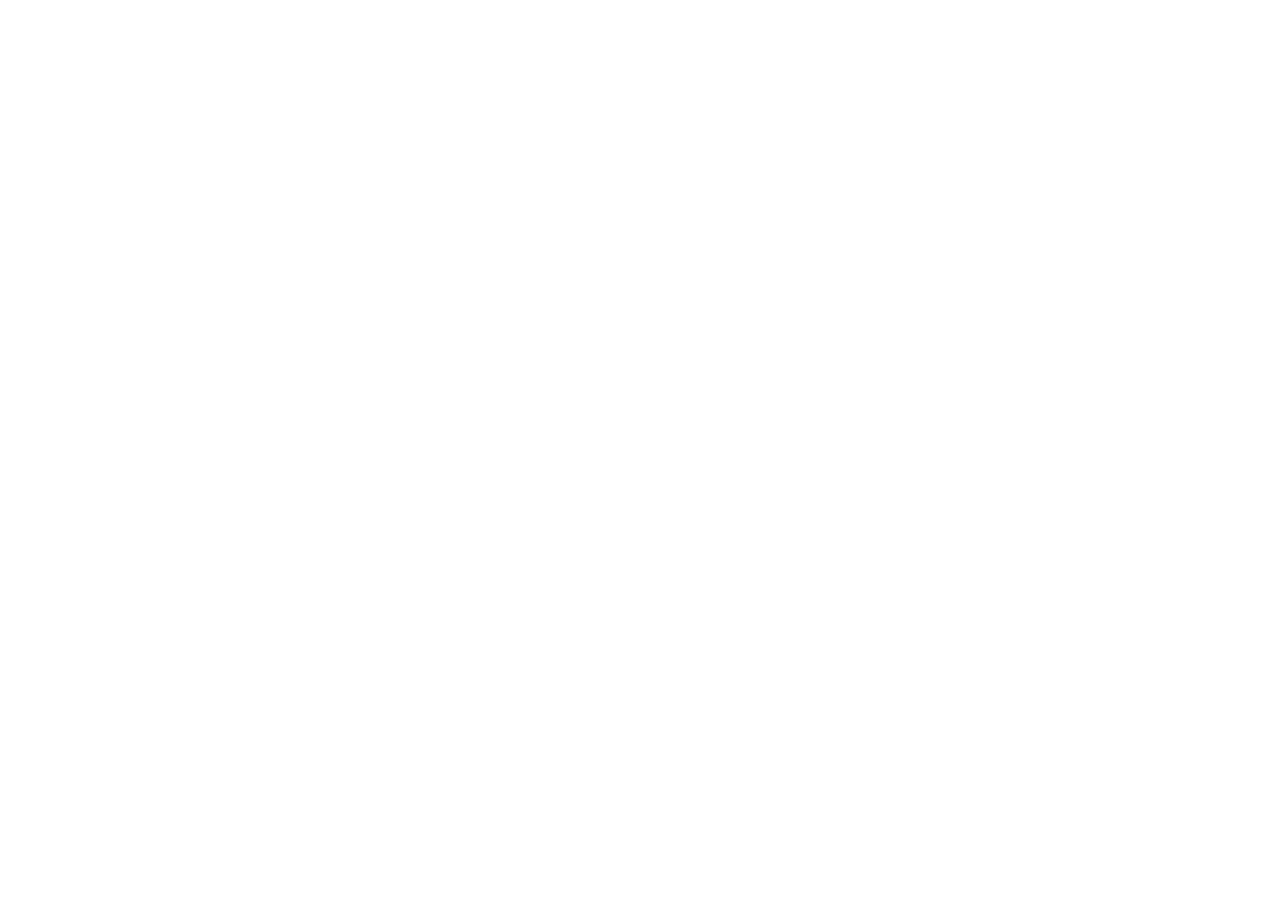
==== index.html @ d314cd54 "iniciando projeto html" ====
<!DOCTYPE html>
<html lang="en">
<head>
    <meta charset="UTF-8">
    <meta http-equiv="X-UA-Compatible" content="IE=edge">
    <meta name="viewport" content="width=device-width, initial-scale=1.0">
    <title>Document</title>
</head>
<body>
    
</body>
</html>
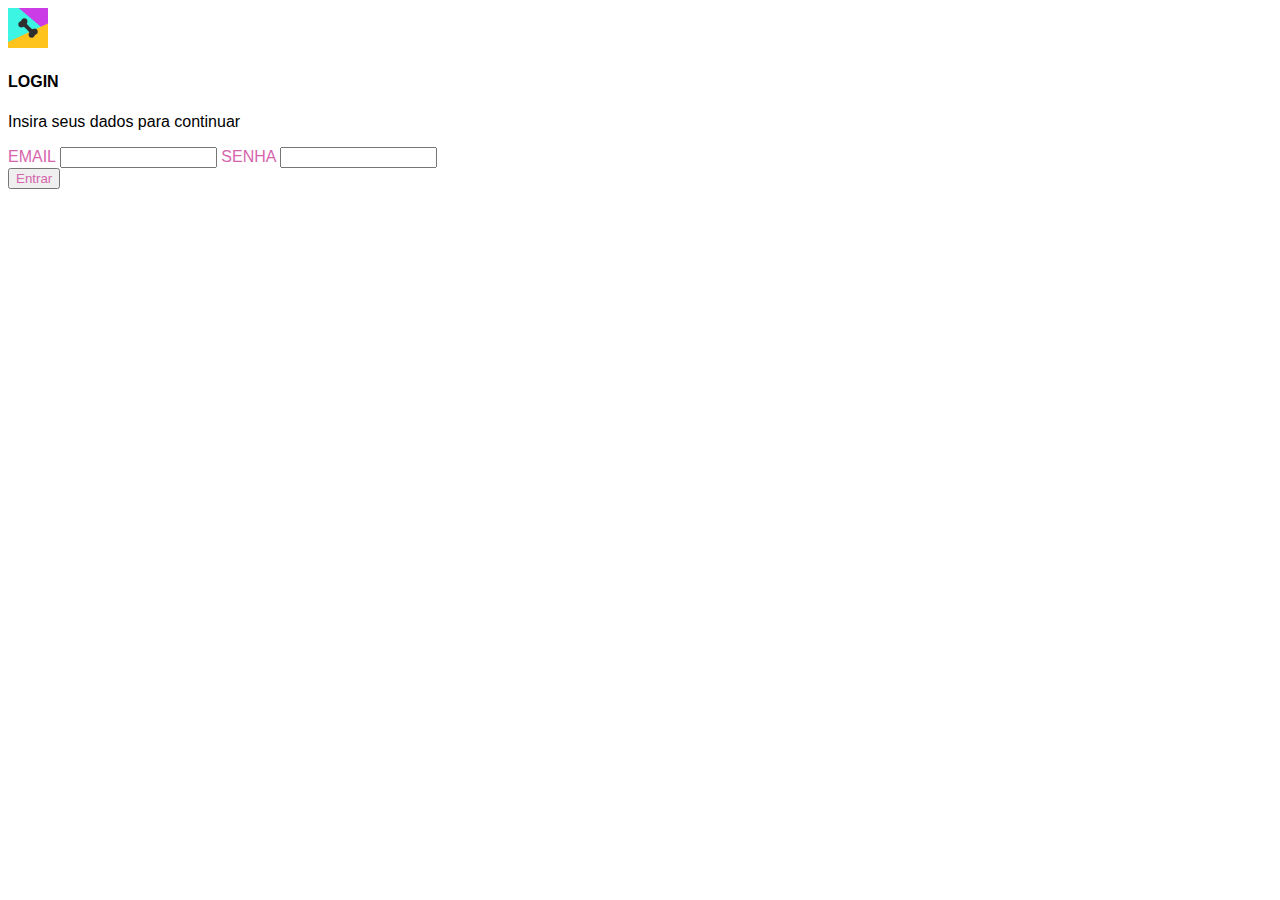
==== commit 0a39b81d: "atualizando html e css" ====
--- a/index.html
+++ b/index.html
@@ -1,12 +1,28 @@
 <!DOCTYPE html>
 <html lang="en">
-<head>
-    <meta charset="UTF-8">
-    <meta http-equiv="X-UA-Compatible" content="IE=edge">
-    <meta name="viewport" content="width=device-width, initial-scale=1.0">
-    <title>Document</title>
-</head>
-<body>
-    
-</body>
-</html>+  <head>
+    <meta charset="UTF-8" />
+    <meta http-equiv="X-UA-Compatible" content="IE=edge" />
+    <meta name="viewport" content="width=device-width, initial-scale=1.0" />
+    <link rel="stylesheet" href="/style.css" />
+    <title>Adoção de Animais</title>
+  </head>
+  <body>
+    <img class="logo" src="/img/ico.png" />
+    <h4>LOGIN</h4>
+    <p>Insira seus dados para continuar</p>
+
+    <form>
+      <label>
+        EMAIL
+        <input type="text" />
+      </label>
+
+      <label>
+        SENHA
+        <input type="password" />
+      </label>
+    </form>
+    <button>Entrar</button>
+  </body>
+</html>
--- a/style.css
+++ b/style.css
@@ -0,0 +1,15 @@
+* {
+  font-family: "Gill Sans", "Gill Sans MT", Calibri, "Trebuchet MS", sans-serif;
+}
+
+.logo {
+  height: 40px;
+}
+
+label {
+  color: rgb(214, 101, 173);
+}
+
+button {
+  color: rgb(214, 101, 173);
+}
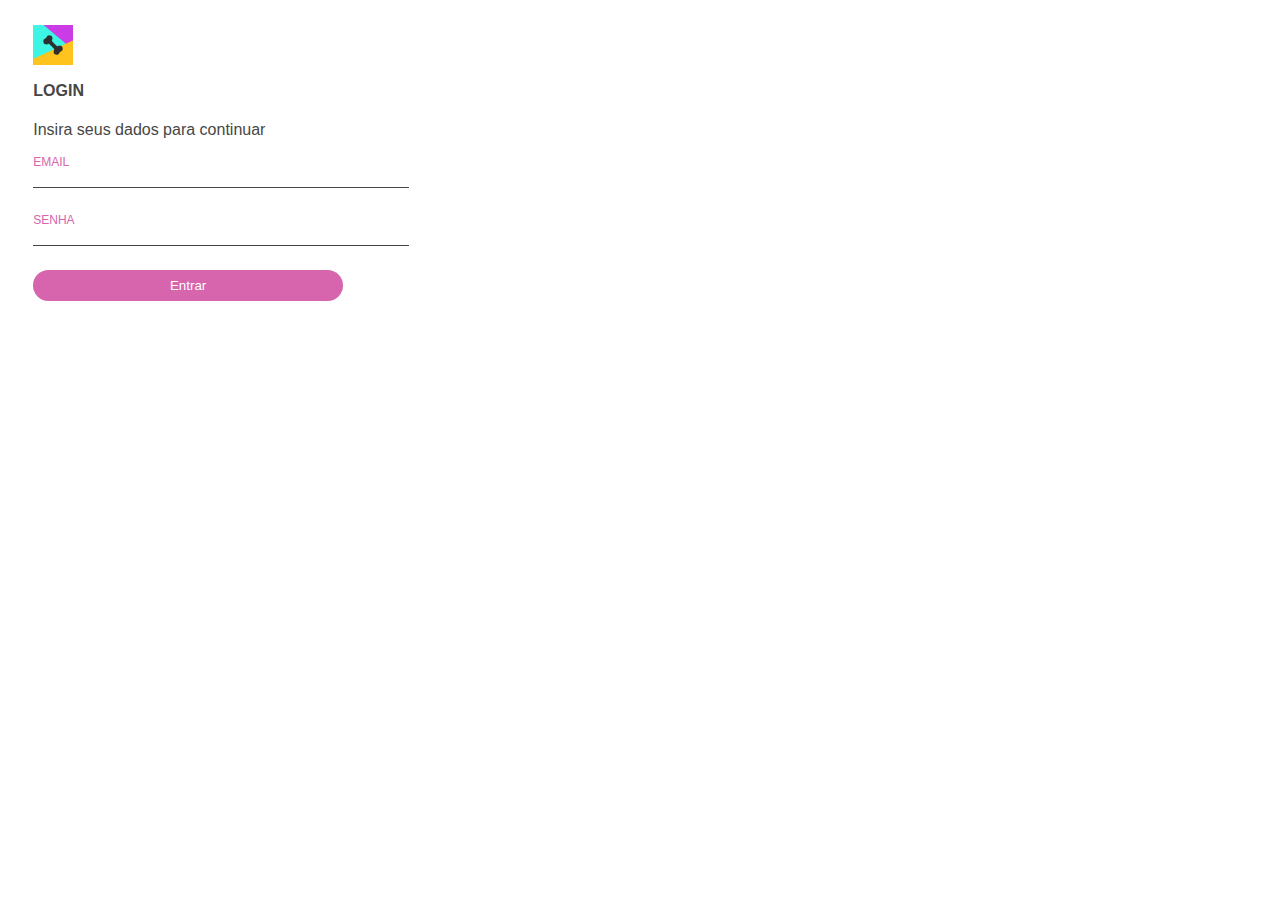
==== commit fcf9cfd3: "atualizando css, html e criando js" ====
--- a/index.html
+++ b/index.html
@@ -8,21 +8,31 @@
     <title>Adoção de Animais</title>
   </head>
   <body>
-    <img class="logo" src="/img/ico.png" />
-    <h4>LOGIN</h4>
-    <p>Insira seus dados para continuar</p>
+    <div class="login-conteiner">
+      <img class="logo" src="/img/ico.png" />
+      <h4>LOGIN</h4>
+      <p>Insira seus dados para continuar</p>
+    </div>
+    <form>
+      <div class="email">
+        <label> EMAIL </label>
+      </div>
 
-    <form>
-      <label>
-        EMAIL
-        <input type="text" />
-      </label>
+      <div class="i">
+        <input class="input" type="text" />
+      </div>
 
-      <label>
-        SENHA
-        <input type="password" />
-      </label>
+      <div class="senha">
+        <label> SENHA </label>
+      </div>
+
+      <div class="input-conteiner">
+        <input class="input" type="password" />
+      </div>
+
+      <div class="button-conteiner">
+        <button>Entrar</button>
+      </div>
     </form>
-    <button>Entrar</button>
   </body>
 </html>
--- a/style.css
+++ b/style.css
@@ -2,8 +2,49 @@
   font-family: "Gill Sans", "Gill Sans MT", Calibri, "Trebuchet MS", sans-serif;
 }
 
+.login-conteiner {
+  padding-left: 2%;
+  margin-top: 2%;
+}
+
 .logo {
   height: 40px;
+}
+h4 {
+  margin-top: 1%;
+  color: rgb(71, 70, 70);
+}
+
+p {
+  color: rgb(71, 70, 70);
+}
+
+form {
+  padding-left: 2%;
+  display: flex;
+  flex-direction: column;
+}
+
+.email {
+  padding-bottom: 0%;
+  display: flex;
+  flex-direction: row;
+  font-size: 12px;
+}
+
+.senha {
+  padding-bottom: 0%;
+  display: flex;
+  flex-direction: row;
+  font-size: 12px;
+}
+
+.input {
+  margin-bottom: 2%;
+  border: none;
+  border-bottom: solid 1px;
+  width: 30%;
+  color: rgb(71, 70, 70);
 }
 
 label {
@@ -11,5 +52,14 @@
 }
 
 button {
-  color: rgb(214, 101, 173);
+  background-color: rgb(214, 101, 173);
+  width: 25%;
+  padding: 8px;
+  border-radius: 20px;
+  border: none;
+  color: white;
 }
+
+.button-conteiner {
+  align-content: center;
+}
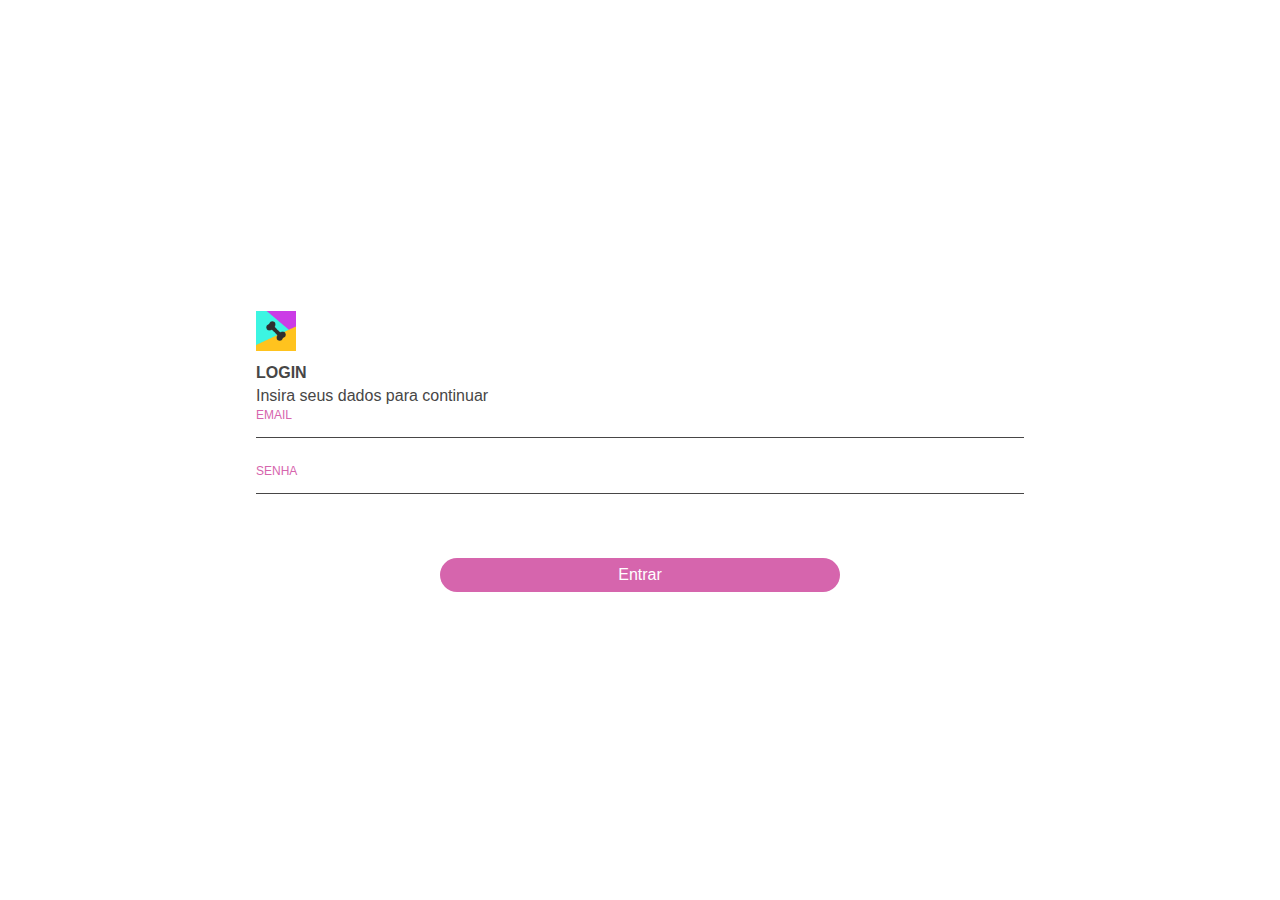
==== commit 7c252824: "criando aplicação js" ====
--- a/index.html
+++ b/index.html
@@ -4,35 +4,28 @@
     <meta charset="UTF-8" />
     <meta http-equiv="X-UA-Compatible" content="IE=edge" />
     <meta name="viewport" content="width=device-width, initial-scale=1.0" />
-    <link rel="stylesheet" href="/style.css" />
-    <title>Adoção de Animais</title>
+    <link rel="stylesheet" href="/css/style.css" />
+    <title>Login</title>
   </head>
   <body>
+    <section>
     <div class="login-conteiner">
       <img class="logo" src="/img/ico.png" />
       <h4>LOGIN</h4>
       <p>Insira seus dados para continuar</p>
     </div>
+    
     <form>
-      <div class="email">
-        <label> EMAIL </label>
-      </div>
+      <label class="email"> EMAIL </label>
 
-      <div class="i">
-        <input class="input" type="text" />
-      </div>
+      <input class="input" type="text" />
 
-      <div class="senha">
-        <label> SENHA </label>
-      </div>
+      <label class="senha"> SENHA </label>
 
-      <div class="input-conteiner">
-        <input class="input" type="password" />
-      </div>
+      <input class="input" type="password" />
 
-      <div class="button-conteiner">
-        <button>Entrar</button>
-      </div>
+      <a href="./home.html" target="_blank">Entrar</a>
     </form>
+  </section>
   </body>
 </html>
--- a/css/style.css
+++ b/css/style.css
@@ -0,0 +1,87 @@
+* {
+  margin: 0;
+  padding: 0;
+  font-family: "Gill Sans", "Gill Sans MT", Calibri, "Trebuchet MS", sans-serif;
+}
+
+.login-conteiner {
+  /* padding-left: 2%;
+  margin-top: 2%; */
+  height: 100px;
+  width: 60%;
+  display: flex;
+  flex-direction: column;
+  justify-content: space-around;
+}
+
+.logo {
+  height: 40px;
+  width: 40px;
+}
+h4 {
+  margin-top: 1%;
+  color: rgb(71, 70, 70);
+}
+
+p {
+  color: rgb(71, 70, 70);
+}
+
+form {
+  display: flex;
+  flex-direction: column;
+  /* margin-top: 2%; */
+  width: 100vw;
+  align-items: center;
+}
+
+.email {
+  padding-bottom: 0%;
+  text-align: left;
+  font-size: 12px;
+  width: 60%;
+
+}
+
+.senha {
+  padding-bottom: 0%;
+  text-align: left;
+  font-size: 12px;
+  width: 60%;
+}
+
+.input {
+  margin-bottom: 2%;
+  border: none;
+  border-bottom: solid 1px;
+  width: 60%;
+  color: rgb(71, 70, 70);
+}
+
+.input:focus {
+  outline: 0;
+}
+
+label {
+  color: rgb(214, 101, 173);
+}
+
+a {
+  background-color: rgb(214, 101, 173);
+  text-decoration: none;
+  width: 30%;
+  padding: 8px;
+  border-radius: 20px;
+  border: none;
+  color: white;
+  text-align: center;
+  margin-top: 3% ;
+}
+section {
+  display: flex;
+  flex-direction: column;
+  width: 100vw;
+  height: 100vh;
+  align-items: center;
+  justify-content: center;
+}
